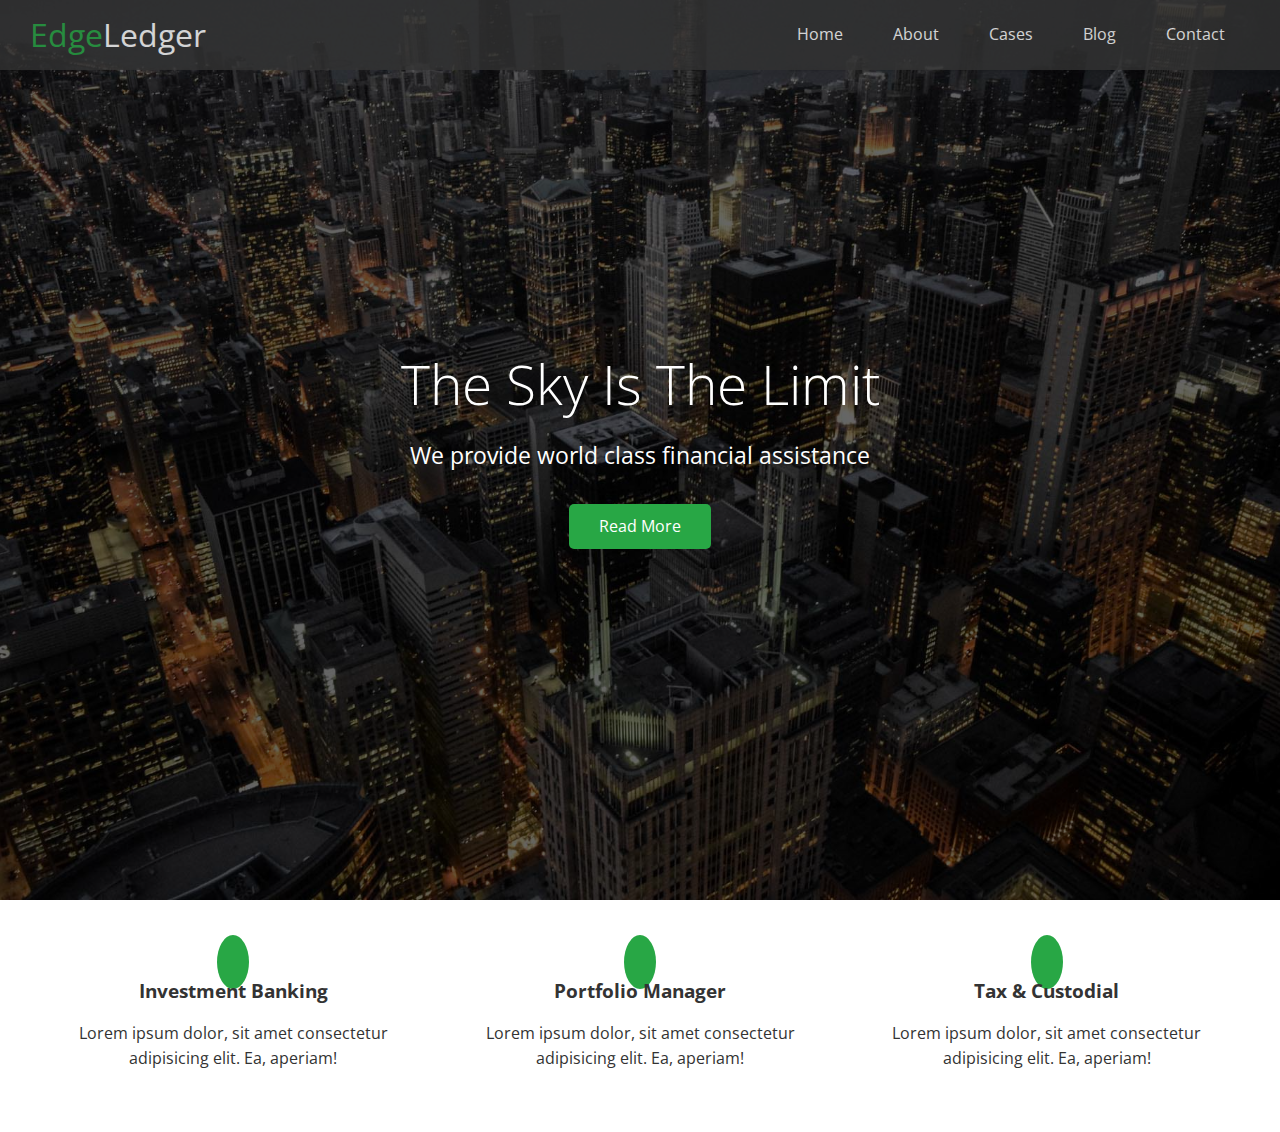
==== index.html @ 85dbeef7 "Flex Icon section" ====
<!DOCTYPE html>
<html lang="en">
  <head>
    <meta charset="UTF-8" />
    <meta name="viewport" content="width=device-width, initial-scale=1.0" />
    <link
      rel="stylesheet"
      href="https://cdnjs.cloudflare.com/ajax/libs/font-awesome/6.5.1/css/all.min.css"
      integrity="sha512-DTOQO9RWCH3ppGqcWaEA1BIZOC6xxalwEsw9c2QQeAIftl+Vegovlnee1c9QX4TctnWMn13TZye+giMm8e2LwA=="
      crossorigin="anonymous"
      referrerpolicy="no-referrer"
    />
    <link rel="stylesheet" href="css/utilities.css" />
    <link rel="stylesheet" href="css/style.css" />
    <title>Welcome To EdgeLedger</title>
  </head>
  <body id="home">
    <header class="hero">
      <div id="navbar" class="navbar">
        <h1 class="logo">
          <span class="text-primary"><i class="fas fa-book-open"></i> Edge</span
          >Ledger
        </h1>
        <nav>
          <ul>
            <li><a href="#home">Home</a></li>
            <li><a href="#about">About</a></li>
            <li><a href="#cases">Cases</a></li>
            <li><a href="#blog">Blog</a></li>
            <li><a href="#contact">Contact</a></li>
          </ul>
        </nav>
      </div>

      <div class="content">
        <h1>The Sky Is The Limit</h1>
        <p>We provide world class financial assistance</p>
        <a href="#about" class="btn"
          ><i class="fas fa-chevron-right"></i> Read More</a
        >
      </div>
    </header>

    <main>
      <section id="about" class="icons bg-light">
        <div class="flex-items">
          <div>
            <i class="fas fa-university fa-2x"></i>
            <div>
              <h3>Investment Banking</h3>
              <p>
                Lorem ipsum dolor, sit amet consectetur adipisicing elit. Ea,
                aperiam!
              </p>
            </div>
          </div>
          <div>
            <i class="fas fa-book-reader fa-2x"></i>
            <div>
              <h3>Portfolio Manager</h3>
              <p>
                Lorem ipsum dolor, sit amet consectetur adipisicing elit. Ea,
                aperiam!
              </p>
            </div>
          </div>
          <div>
            <i class="fas fa-pencil-alt fa-2x"></i>
            <div>
              <h3>Tax & Custodial</h3>
              <p>
                Lorem ipsum dolor, sit amet consectetur adipisicing elit. Ea,
                aperiam!
              </p>
            </div>
          </div>
        </div>
      </section>
    </main>
  </body>
</html>
---- css/utilities.css ----
/* Text Colors */
.text-primary {
  color: #28a745;
}

.text-secondary {
  color: #0284d0;
}

/* Button */
.btn {
  cursor: pointer;
  display: inline-block;
  padding: 10px 30px;
  color: #fff;
  background-color: #28a745;
  border: none;
  border-radius: 5px;
}

.btn:hover {
  opacity: 0.9;
}

.btn-primary {
  background: #28a745;
  color: #fff;
}

.btn-secondary {
  background: #0284d0;
  color: #fff;
}

.btn-primary {
  background: #333;
  color: #fff;
}

.btn-primary {
  background: #f4f4f4;
  color: #333;
}

/* Flex items */
.flex-items {
  display: flex;
  text-align: center;
  justify-content: center;
  text-align: center;
  height: 100%;
}

.flex-items > div {
  padding: 20px;
}
---- css/style.css ----
@import url("https://fonts.googleapis.com/css2?family=Open+Sans:wght@300;400&display=swap");

* {
  box-sizing: border-box;
  padding: 0;
  margin: 0;
}

body {
  font-family: "Open Sans", sans-serif;
  background: #fff;
  color: #333;
  line-height: 1.6;
}

ul {
  list-style: none;
}

a {
  color: #333;
  text-decoration: none;
}

h1,
h2 {
  font-weight: 300;
  line-height: 1.2;
}

p {
  margin: 10px 0;
}

img {
  width: 100%;
}

/* NavBar */

.navbar {
  display: flex;
  align-items: center;
  justify-content: space-between;
  background-color: #333;
  color: #fff;
  opacity: 0.8;
  width: 100%;
  height: 70px;
  position: fixed;
  top: 0px;
  padding: 0 30px;
}

.navbar a {
  color: #fff;
  padding: 10px 20px;
  margin: 0 5px;
}

.navbar a:hover {
  border-bottom: #28a745 2px solid;
}

.navbar ul {
  display: flex;
}

.navbar .logo {
  font-weight: 400;
}

/*  Header */
.hero {
  background: url("../img/home/showcase.jpg") no-repeat center center/cover;
  height: 100vh;
  position: relative;
  color: #fff;
}

.hero .content {
  display: flex;
  flex-direction: column;
  align-items: center;
  justify-content: center;
  text-align: center;
  height: 100%;
  padding: 0 20px;
}

.hero .content h1 {
  font-size: 55px;
}

.hero .content p {
  font-size: 23px;
  max-width: 600px;
  margin: 20px 0 30px;
}

.hero::before {
  content: "";
  position: absolute;
  top: 0;
  left: 0;
  width: 100%;
  height: 100%;
  background: rgba(0, 0, 0, 0.6);
}

.hero * {
  z-index: 10;
}

/*  Icons */
.icons {
  padding: 30px;
}

.icons h3 {
  font-weight: bold;
  margin-bottom: 15px;
}

.icons i {
  background-color: #28a745;
  color: #fff;
  padding: 1rem;
  border-radius: 50%;
  margin-bottom: 15px;
}
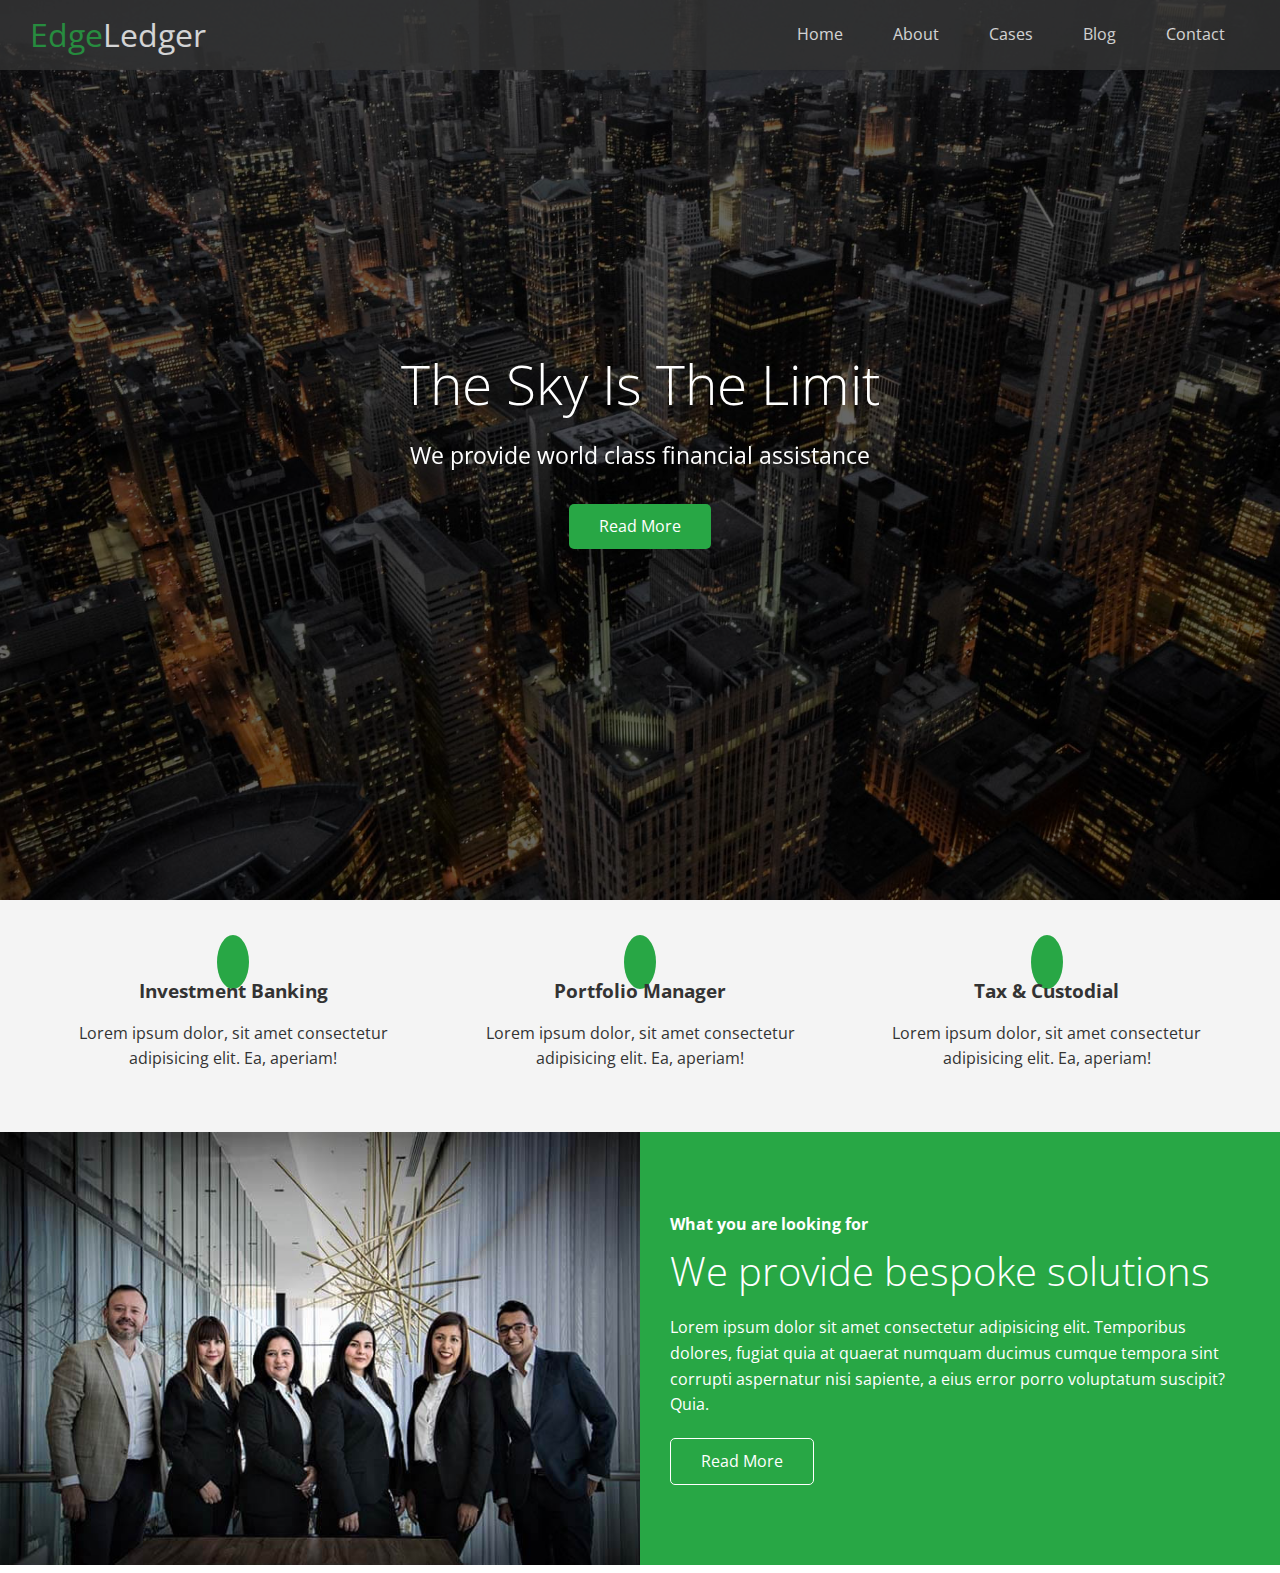
==== commit 1cd0340a: "About:Column Section" ====
--- a/index.html
+++ b/index.html
@@ -40,7 +40,7 @@
         >
       </div>
     </header>
-
+    <!-- ABOUT ICONS SECTION -->
     <main>
       <section id="about" class="icons bg-light">
         <div class="flex-items">
@@ -76,6 +76,32 @@
           </div>
         </div>
       </section>
+
+      <!-- About:Solutions Section -->
+      <section class="solutions flex-columns">
+        <div class="row">
+          <div class="column">
+            <div class="column-1">
+              <img src="img/home/people.jpg" alt="peoples images" />
+            </div>
+          </div>
+          <div class="column">
+            <div class="column-2 bg-primary">
+              <h4>What you are looking for</h4>
+              <h2>We provide bespoke solutions</h2>
+              <p>
+                Lorem ipsum dolor sit amet consectetur adipisicing elit.
+                Temporibus dolores, fugiat quia at quaerat numquam ducimus
+                cumque tempora sint corrupti aspernatur nisi sapiente, a eius
+                error porro voluptatum suscipit? Quia.
+              </p>
+              <a href="#" class="btn btn-outline">
+                <i class="fas fa-chevron"></i> Read More
+              </a>
+            </div>
+          </div>
+        </div>
+      </section>
     </main>
   </body>
 </html>
--- a/css/utilities.css
+++ b/css/utilities.css
@@ -7,7 +7,7 @@
   color: #0284d0;
 }
 
-/* Button */
+/* Button and Backgrounds */
 .btn {
   cursor: pointer;
   display: inline-block;
@@ -22,26 +22,34 @@
   opacity: 0.9;
 }
 
-.btn-primary {
+.btn-primary,
+.bg-primary {
   background: #28a745;
   color: #fff;
 }
 
-.btn-secondary {
+.btn-secondary,
+.bg-secondary {
   background: #0284d0;
   color: #fff;
 }
 
-.btn-primary {
+.btn-dark,
+.bg-dark {
   background: #333;
   color: #fff;
 }
 
-.btn-primary {
+.btn-light,
+.bg-light {
   background: #f4f4f4;
   color: #333;
 }
 
+.btn-outline {
+  background: transparent;
+  border: 1px solid #fff;
+}
 /* Flex items */
 .flex-items {
   display: flex;
@@ -54,3 +62,45 @@
 .flex-items > div {
   padding: 20px;
 }
+
+/* Flex Column */
+.flex-columns .row {
+  display: flex;
+  flex-direction: row;
+  flex-wrap: wrap;
+  width: 100%;
+}
+
+.flex-columns .column {
+  display: flex;
+  flex-direction: column;
+  flex-basis: 100%;
+  flex: 1;
+}
+
+.flex-columns img {
+  width: 100%;
+  height: 100%;
+  object-fit: cover;
+}
+.flex-columns .column-2 {
+  display: flex;
+  flex-direction: column;
+  align-items: flex-start;
+  justify-content: center;
+  padding: 30px;
+  height: 100%;
+}
+
+.flex-columns h2 {
+  font-size: 40px;
+  font-weight: 100;
+}
+
+.flex-columns h4 {
+  margin-bottom: 10px;
+}
+
+.flex-columns p {
+  margin: 20px 0;
+}
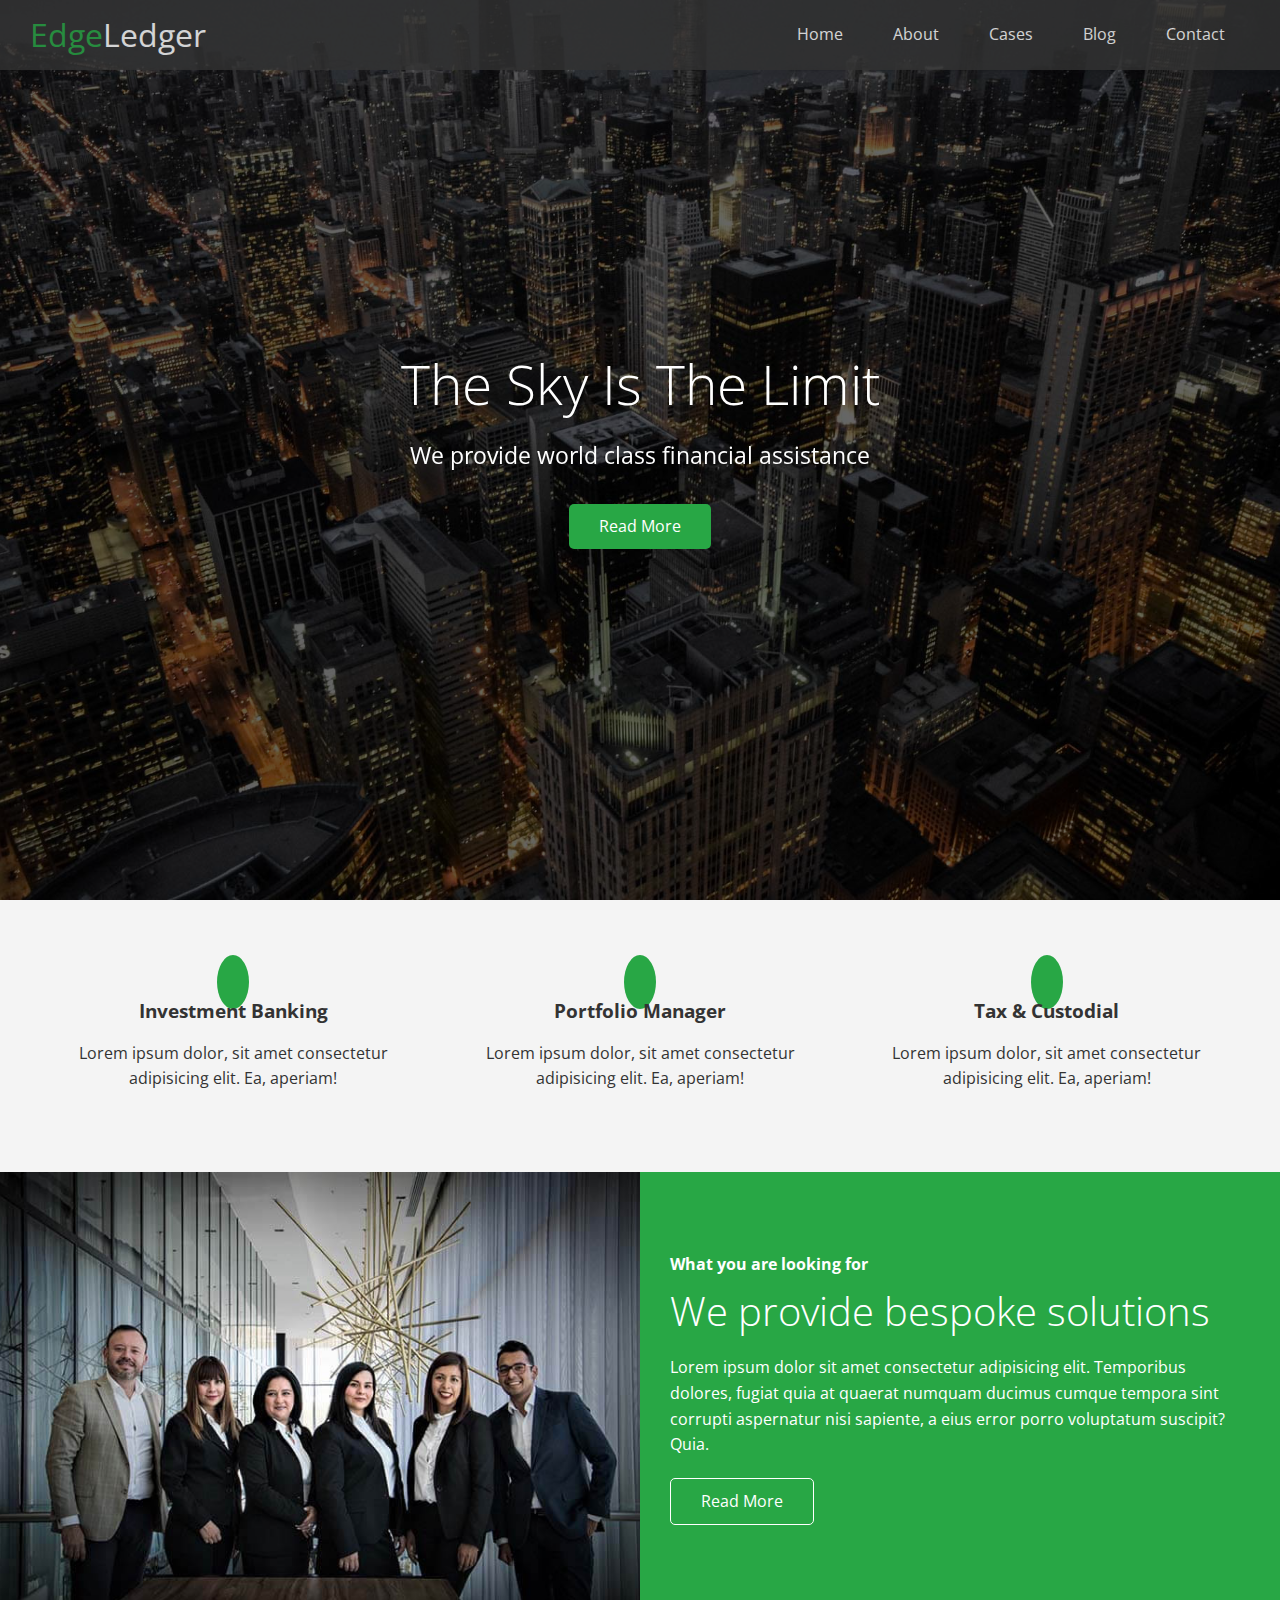
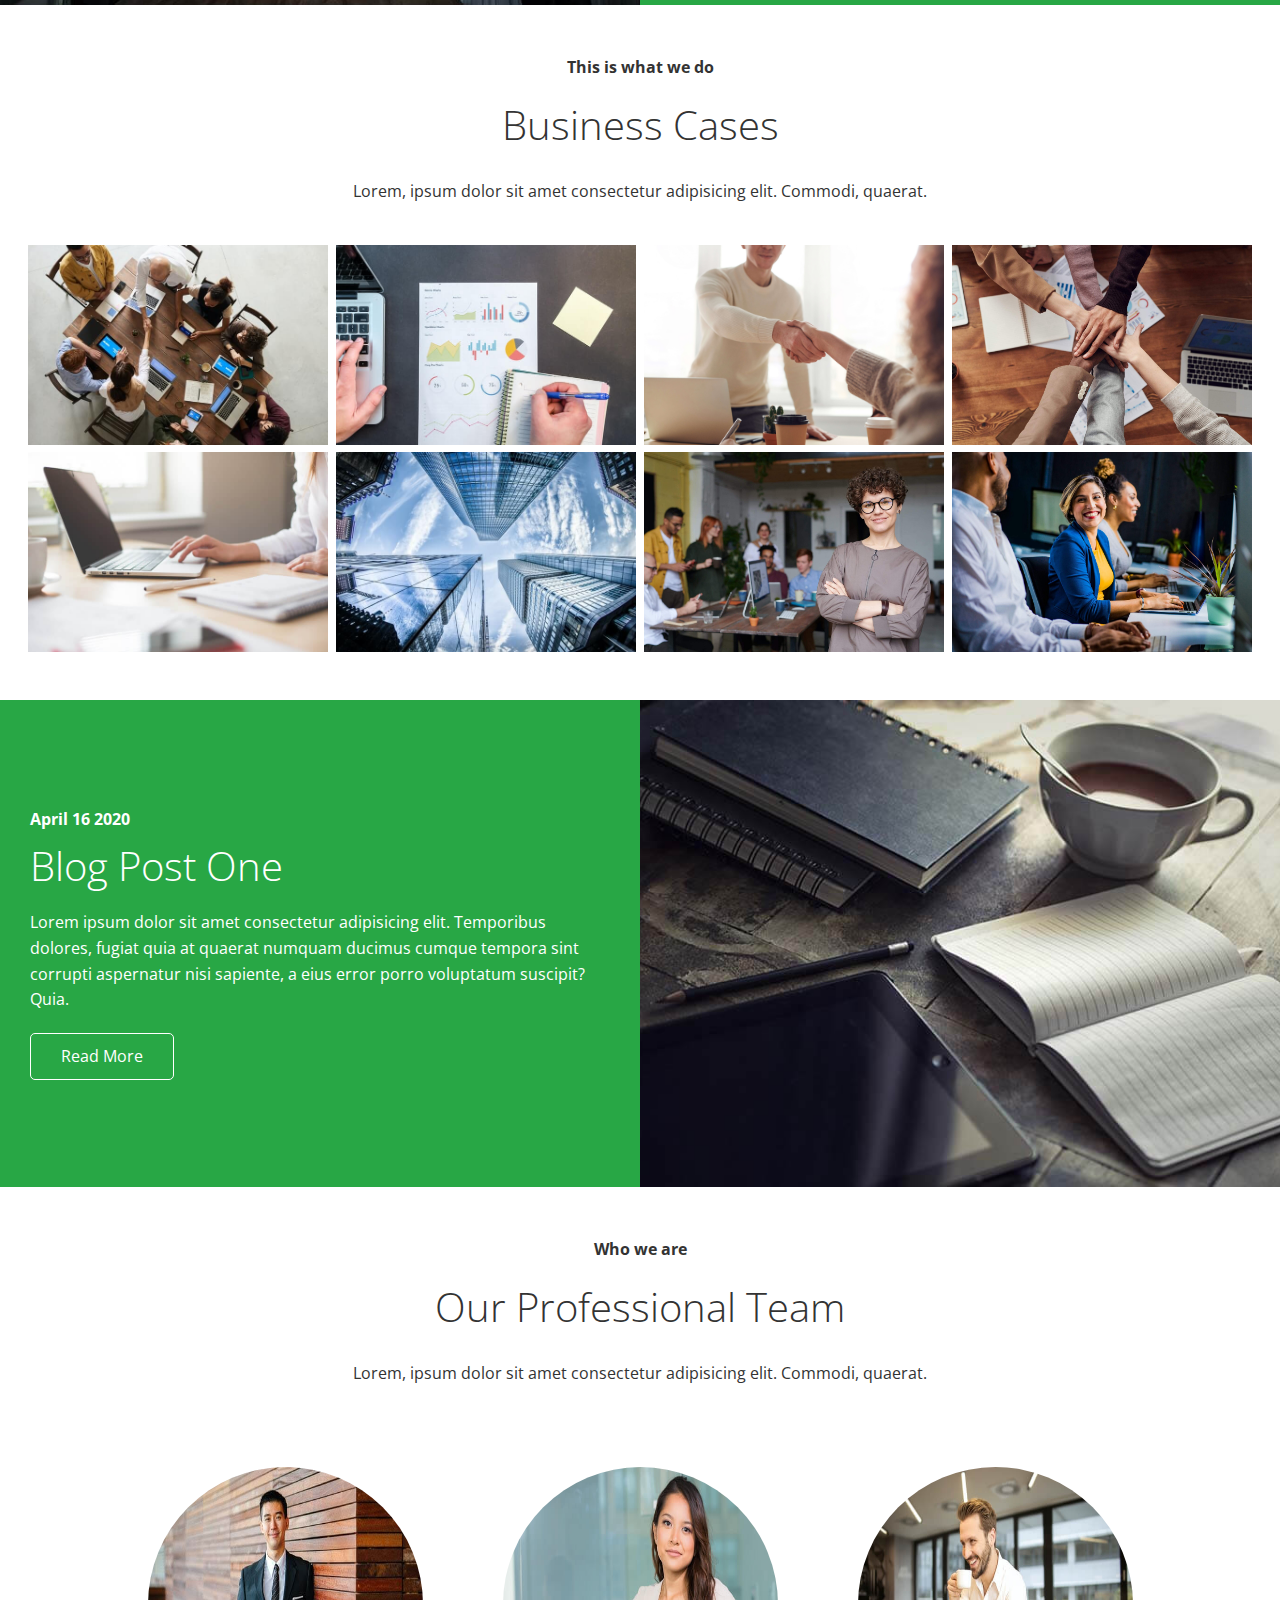
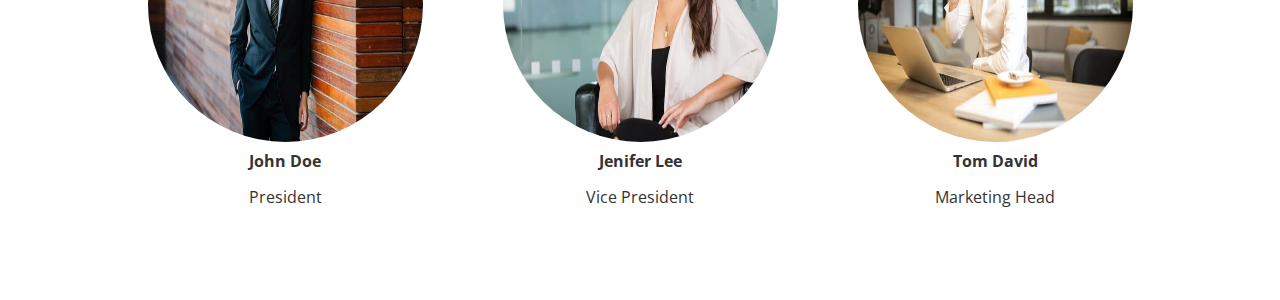
==== commit aed6000a: "Reversed Blog section and Team section" ====
--- a/index.html
+++ b/index.html
@@ -102,6 +102,91 @@
           </div>
         </div>
       </section>
+
+      <!-- Cases -->
+      <section id="cases" class="cases flex-grid section-padding">
+        <header class="section-header">
+          <h4>This is what we do</h4>
+          <h2>Business Cases</h2>
+          <p>
+            Lorem, ipsum dolor sit amet consectetur adipisicing elit. Commodi,
+            quaerat.
+          </p>
+        </header>
+        <div class="row">
+          <div class="column">
+            <img src="img/cases/cases1.jpg" alt="" />
+            <img src="img/cases/cases2.jpg" alt="" />
+          </div>
+          <div class="column">
+            <img src="img/cases/cases3.jpg" alt="" />
+            <img src="img/cases/cases4.jpg" alt="" />
+          </div>
+          <div class="column">
+            <img src="img/cases/cases5.jpg" alt="" />
+            <img src="img/cases/cases6.jpg" alt="" />
+          </div>
+          <div class="column">
+            <img src="img/cases/cases7.jpg" alt="" />
+            <img src="img/cases/cases8.jpg" alt="" />
+          </div>
+        </div>
+      </section>
+      <!-- Blog -->
+
+      <section id="blog" class="blog flex-columns flex-reverse">
+        <div class="row">
+          <div class="column">
+            <div class="column-1">
+              <img src="img/home/blog.jpg" alt="images" />
+            </div>
+          </div>
+          <div class="column">
+            <div class="column-2 bg-primary">
+              <h4>April 16 2020</h4>
+              <h2>Blog Post One</h2>
+              <p>
+                Lorem ipsum dolor sit amet consectetur adipisicing elit.
+                Temporibus dolores, fugiat quia at quaerat numquam ducimus
+                cumque tempora sint corrupti aspernatur nisi sapiente, a eius
+                error porro voluptatum suscipit? Quia.
+              </p>
+              <a href="#" class="btn btn-outline">
+                <i class="fas fa-chevron"></i> Read More
+              </a>
+            </div>
+          </div>
+        </div>
+      </section>
+
+      <!-- 2nd Header Section -->
+      <section id="team" class="team section-padding">
+        <header class="section-header">
+          <h4>Who we are</h4>
+          <h2>Our Professional Team</h2>
+          <p>
+            Lorem, ipsum dolor sit amet consectetur adipisicing elit. Commodi,
+            quaerat.
+          </p>
+        </header>
+        <div class="flex-items">
+          <div>
+            <img src="img/team/person1.jpg" alt="" />
+            <h4>John Doe</h4>
+            <p>President</p>
+          </div>
+          <div>
+            <img src="img/team/person2.jpg" alt="" />
+            <h4>Jenifer Lee</h4>
+            <p>Vice President</p>
+          </div>
+          <div>
+            <img src="img/team/person3.jpg" alt="" />
+            <h4>Tom David</h4>
+            <p>Marketing Head</p>
+          </div>
+        </div>
+      </section>
     </main>
   </body>
 </html>
--- a/css/utilities.css
+++ b/css/utilities.css
@@ -60,10 +60,15 @@
 }
 
 .flex-items > div {
-  padding: 20px;
+  padding: 40px;
 }
 
 /* Flex Column */
+
+/* targeting the element that has the class of 'container' AND the class of 'box'. */
+.flex-columns.flex-reverse .row {
+  flex-direction: row-reverse;
+}
 .flex-columns .row {
   display: flex;
   flex-direction: row;
@@ -104,3 +109,42 @@
 .flex-columns p {
   margin: 20px 0;
 }
+
+/* Cases Section Header */
+
+.section-header {
+  padding: 30px;
+  display: flex;
+  flex-direction: column;
+  align-items: center;
+  justify-content: center;
+  text-align: center;
+}
+
+.section-header h2 {
+  font-size: 40px;
+  margin: 20px 0;
+}
+
+.section-padding {
+  padding: 20px 20px 40px;
+}
+
+/* Flex grid */
+.flex-grid .row {
+  display: flex;
+  flex-wrap: wrap;
+  padding: 0 4px;
+}
+
+.flex-grid .column {
+  flex: 25%;
+  max-width: 25%;
+  padding: 0 4px;
+}
+
+.flex-grid .column img {
+  height: 200px;
+  width: 100%;
+  object-fit: cover;
+}
--- a/css/style.css
+++ b/css/style.css
@@ -129,3 +129,16 @@
   border-radius: 50%;
   margin-bottom: 15px;
 }
+/* Cases  */
+
+.cases img:hover {
+  opacity: 0.7;
+}
+
+/* Team Section  */
+/* Perfect image circle */
+.team img {
+  border-radius: 50%;
+  height: 275px;
+  width: 275px;
+}
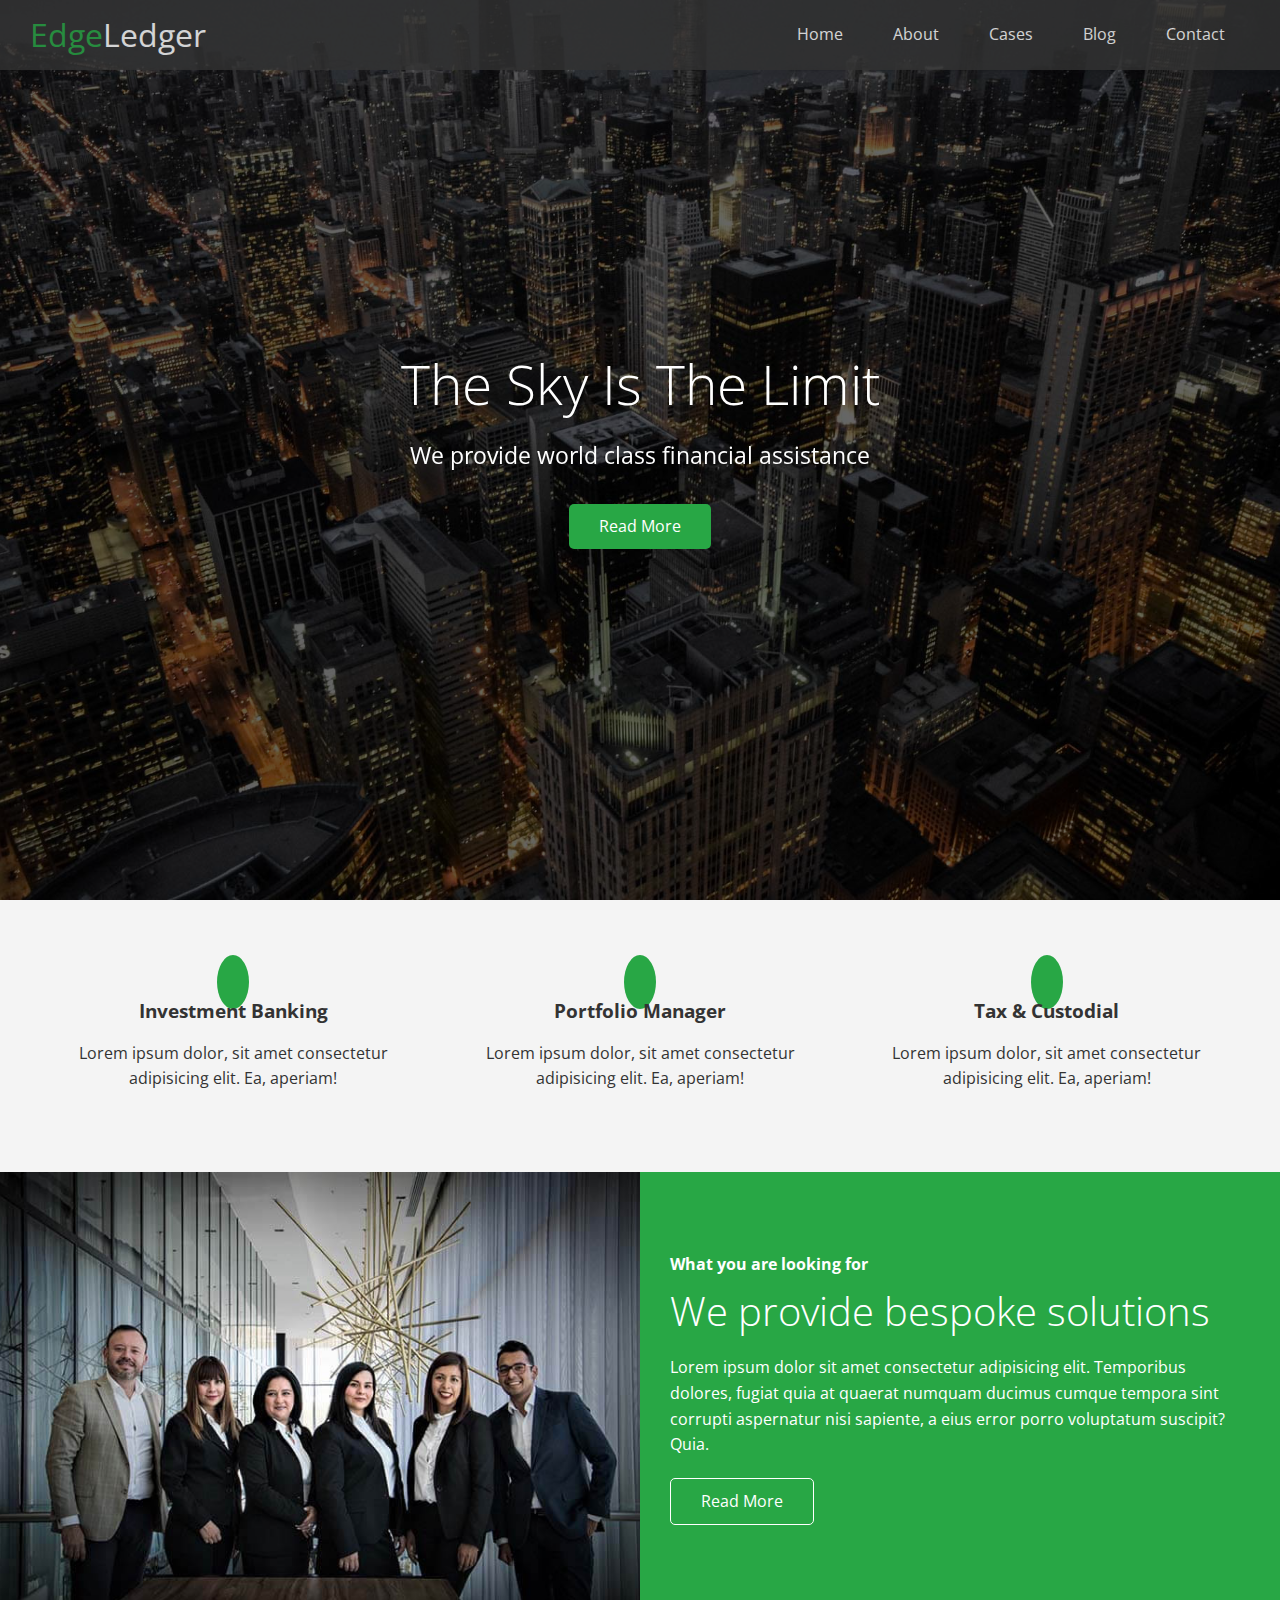
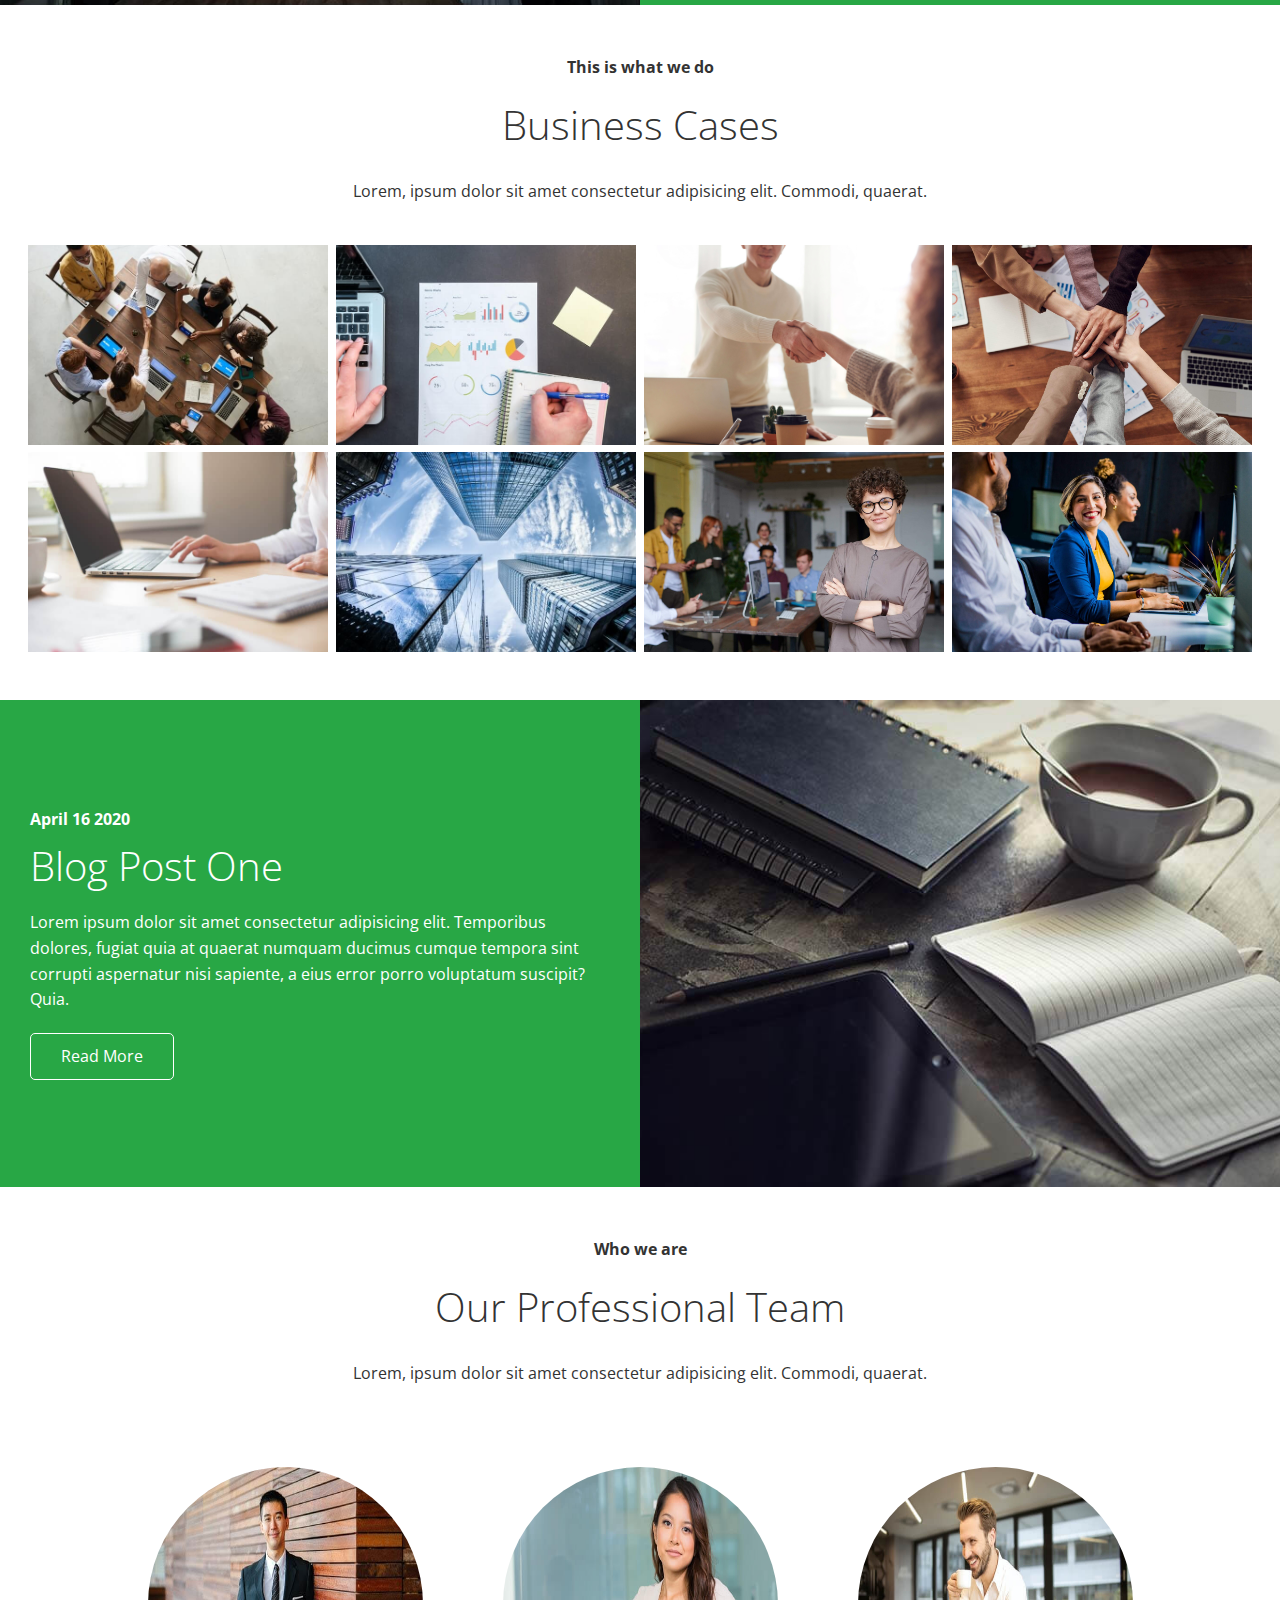
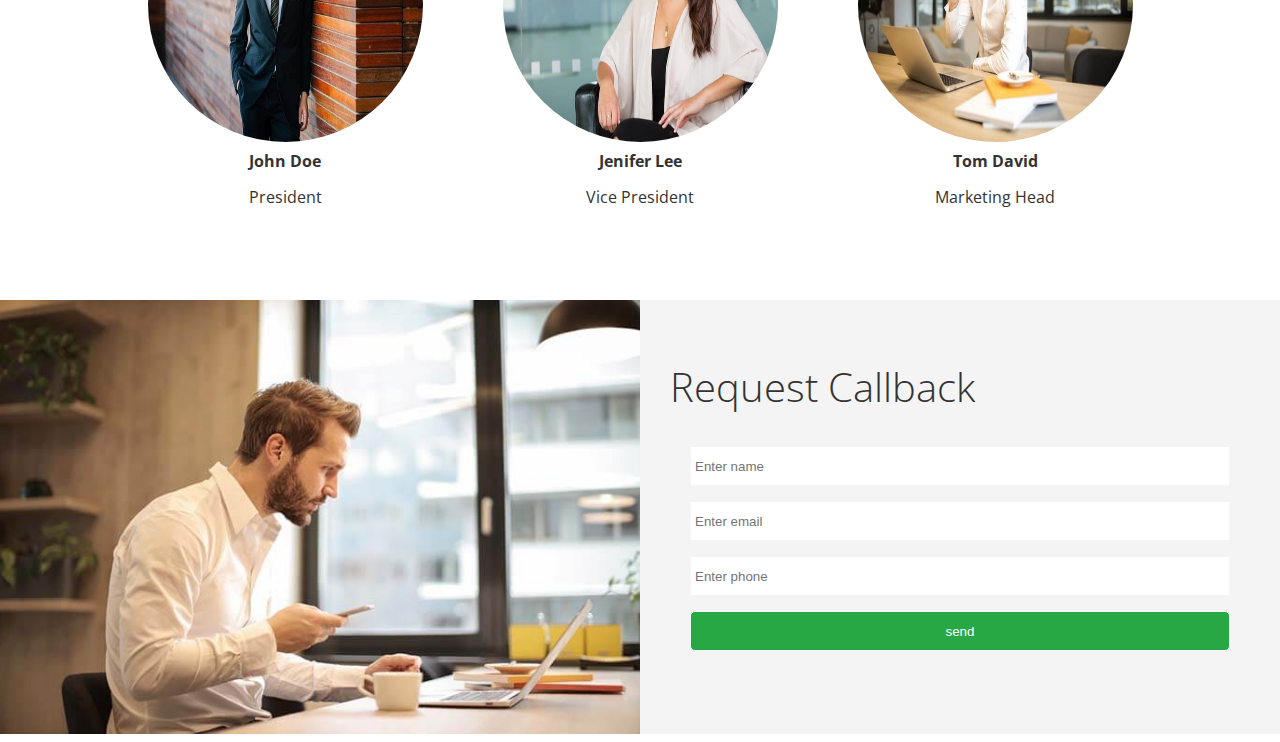
==== commit 4ad8f804: "Contact form" ====
--- a/index.html
+++ b/index.html
@@ -187,6 +187,53 @@
           </div>
         </div>
       </section>
+
+      <!-- Contact -->
+
+      <section id="contact" class="contact flex-columns">
+        <div class="row">
+          <div class="column">
+            <div class="column-1">
+              <img src="img/home/contact.jpg" alt="contact images" />
+            </div>
+          </div>
+          <div class="column">
+            <div class="column-2 bg-light">
+              <h2>Request Callback</h2>
+              <form action="" class="callback-form">
+                <div class="form-control">
+                  <label for="name"></label>
+                  <input
+                    type="text"
+                    name="name"
+                    id="name"
+                    placeholder="Enter name"
+                  />
+                </div>
+                <div class="form-control">
+                  <label for="email"></label>
+                  <input
+                    type="email"
+                    name="email"
+                    id="email"
+                    placeholder="Enter email"
+                  />
+                </div>
+                <div class="form-control">
+                  <label for="phone"></label>
+                  <input
+                    type="text"
+                    name="phone"
+                    id="phone"
+                    placeholder="Enter phone"
+                  />
+                </div>
+                <input type="submit" value="send" id="submit" class="btn" />
+              </form>
+            </div>
+          </div>
+        </div>
+      </section>
     </main>
   </body>
 </html>
--- a/css/style.css
+++ b/css/style.css
@@ -142,3 +142,35 @@
   height: 275px;
   width: 275px;
 }
+
+/* Callback form */
+
+.callback-form {
+  width: 100%;
+  padding: 20px;
+}
+
+.callback-form label {
+  display: block;
+  margin-bottom: 15px;
+}
+
+.callback-form .form-control {
+  margin-bottom: 15px;
+}
+
+.callback-form input {
+  width: 100%;
+  padding: 4px;
+  height: 40px;
+  border: #f5f5f5 1px solid;
+}
+
+.callback-form input:focus {
+  outline-color: black 1px solid;
+}
+
+.callback-form btn {
+  padding: 12px 0;
+  margin-top: 20px;
+}
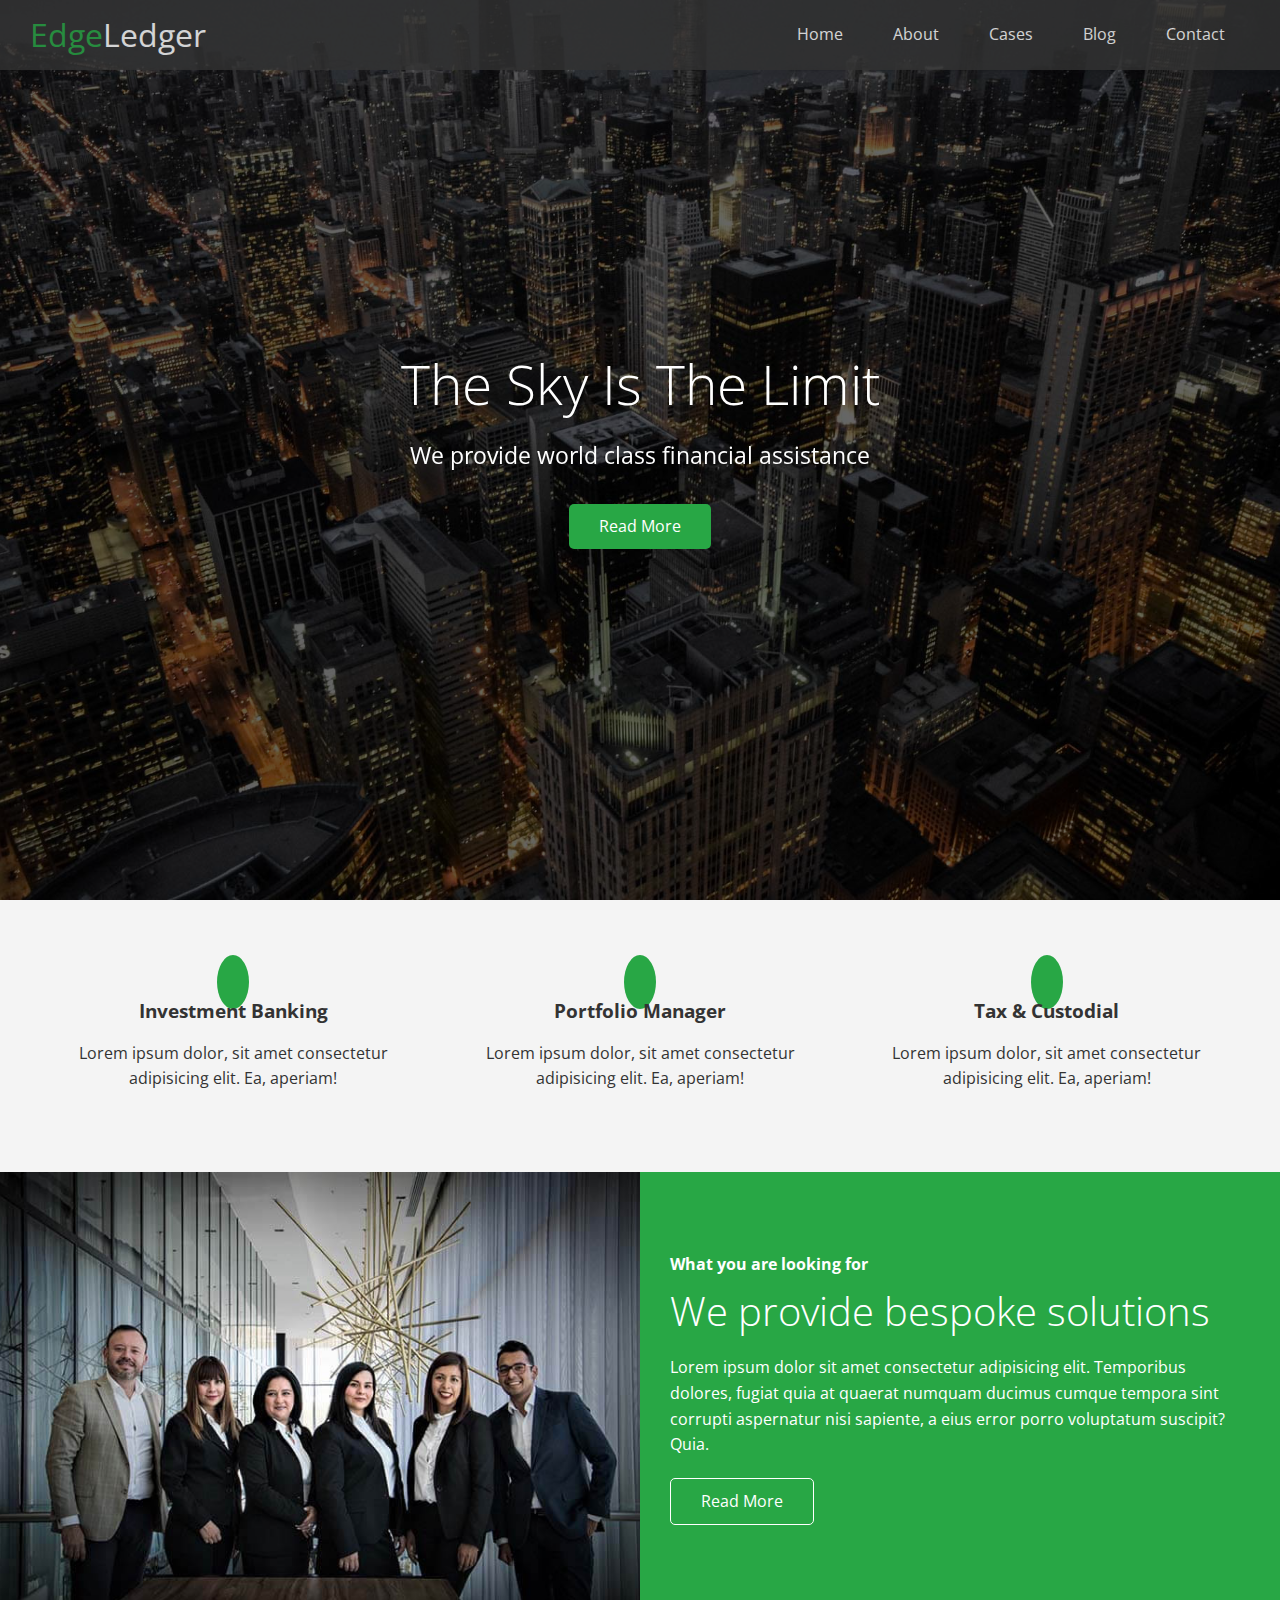
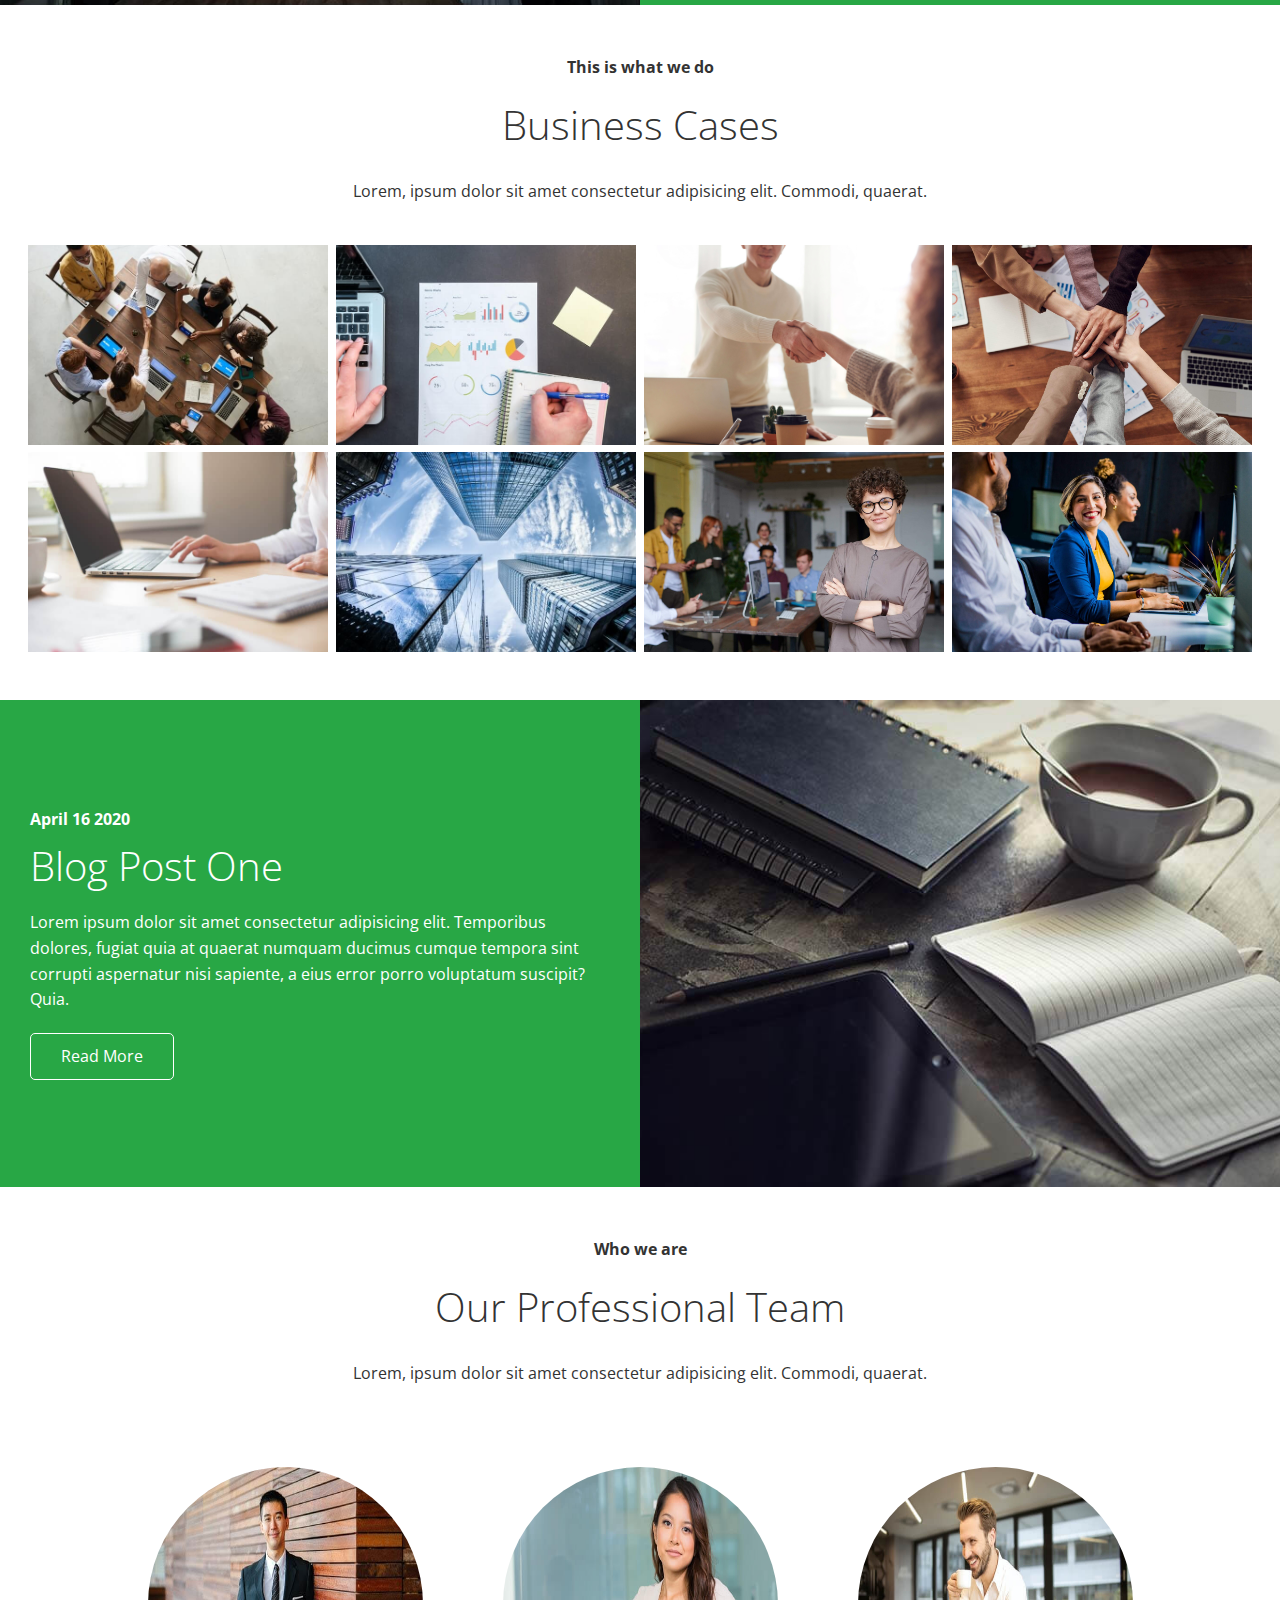
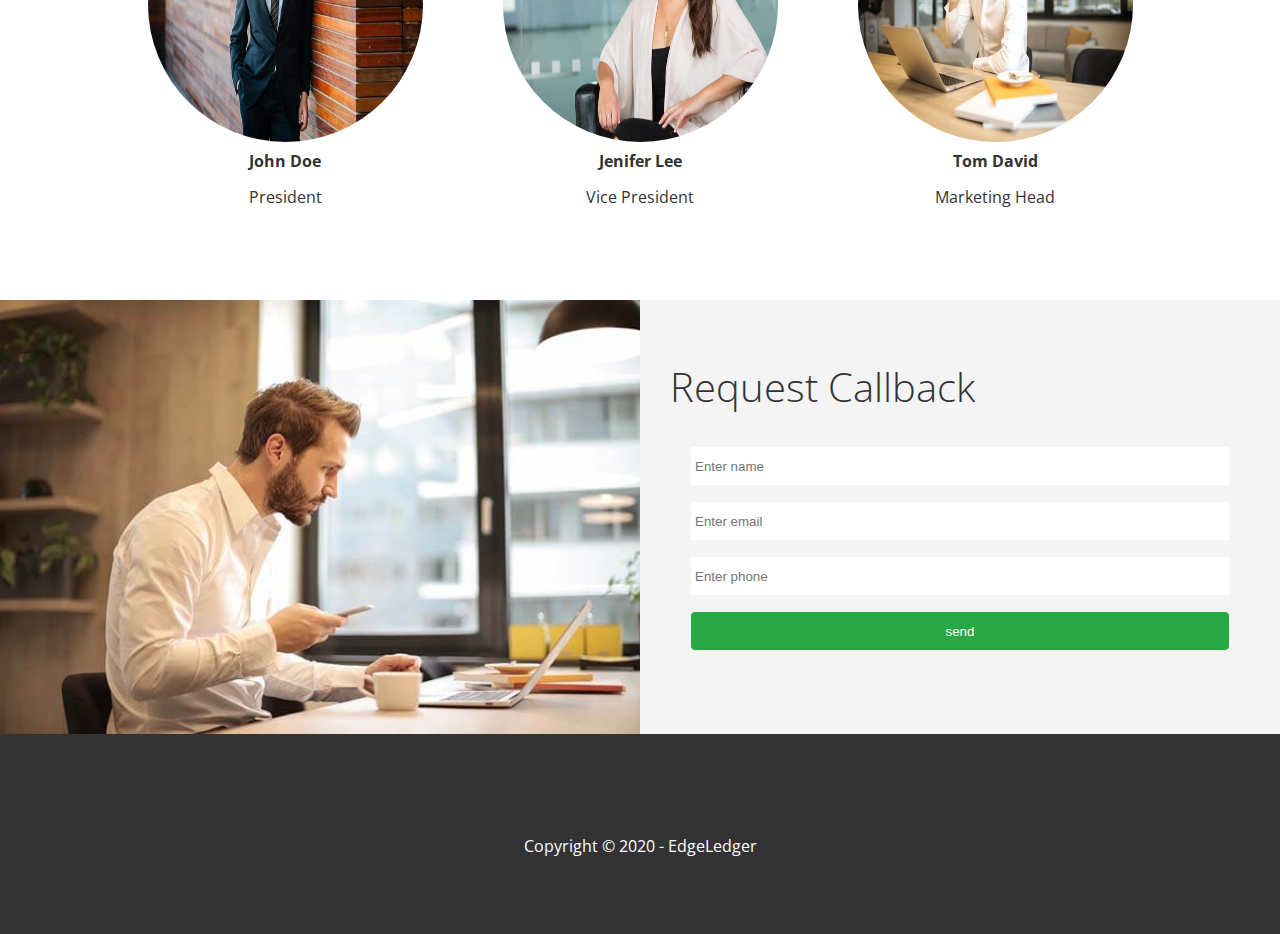
==== commit b698a78b: "footer" ====
--- a/index.html
+++ b/index.html
@@ -235,5 +235,17 @@
         </div>
       </section>
     </main>
+
+    <!-- Footer -->
+
+    <footer class="footer bg-dark">
+      <div class="social">
+        <a href="#"><i class="fab fa-facebook fa-2x"></i></a>
+        <a href="#"><i class="fab fa-twitter fa-2x"></i></a>
+        <a href="#"><i class="fab fa-youtube fa-2x"></i></a>
+        <a href="#"><i class="fab fa-linkedin fa-2x"></i></a>
+      </div>
+      <p>Copyright &copy; 2020 - EdgeLedger</p>
+    </footer>
   </body>
 </html>
--- a/css/style.css
+++ b/css/style.css
@@ -174,3 +174,25 @@
   padding: 12px 0;
   margin-top: 20px;
 }
+
+/* Footer */
+.footer {
+  display: flex;
+  flex-direction: column;
+  align-items: center;
+  justify-content: center;
+  text-align: center;
+  height: 200px;
+}
+
+.footer a {
+  color: #fff;
+}
+
+.footer a:hover {
+  color: #28a745;
+}
+
+.footer .social > * {
+  margin-right: 30px;
+}
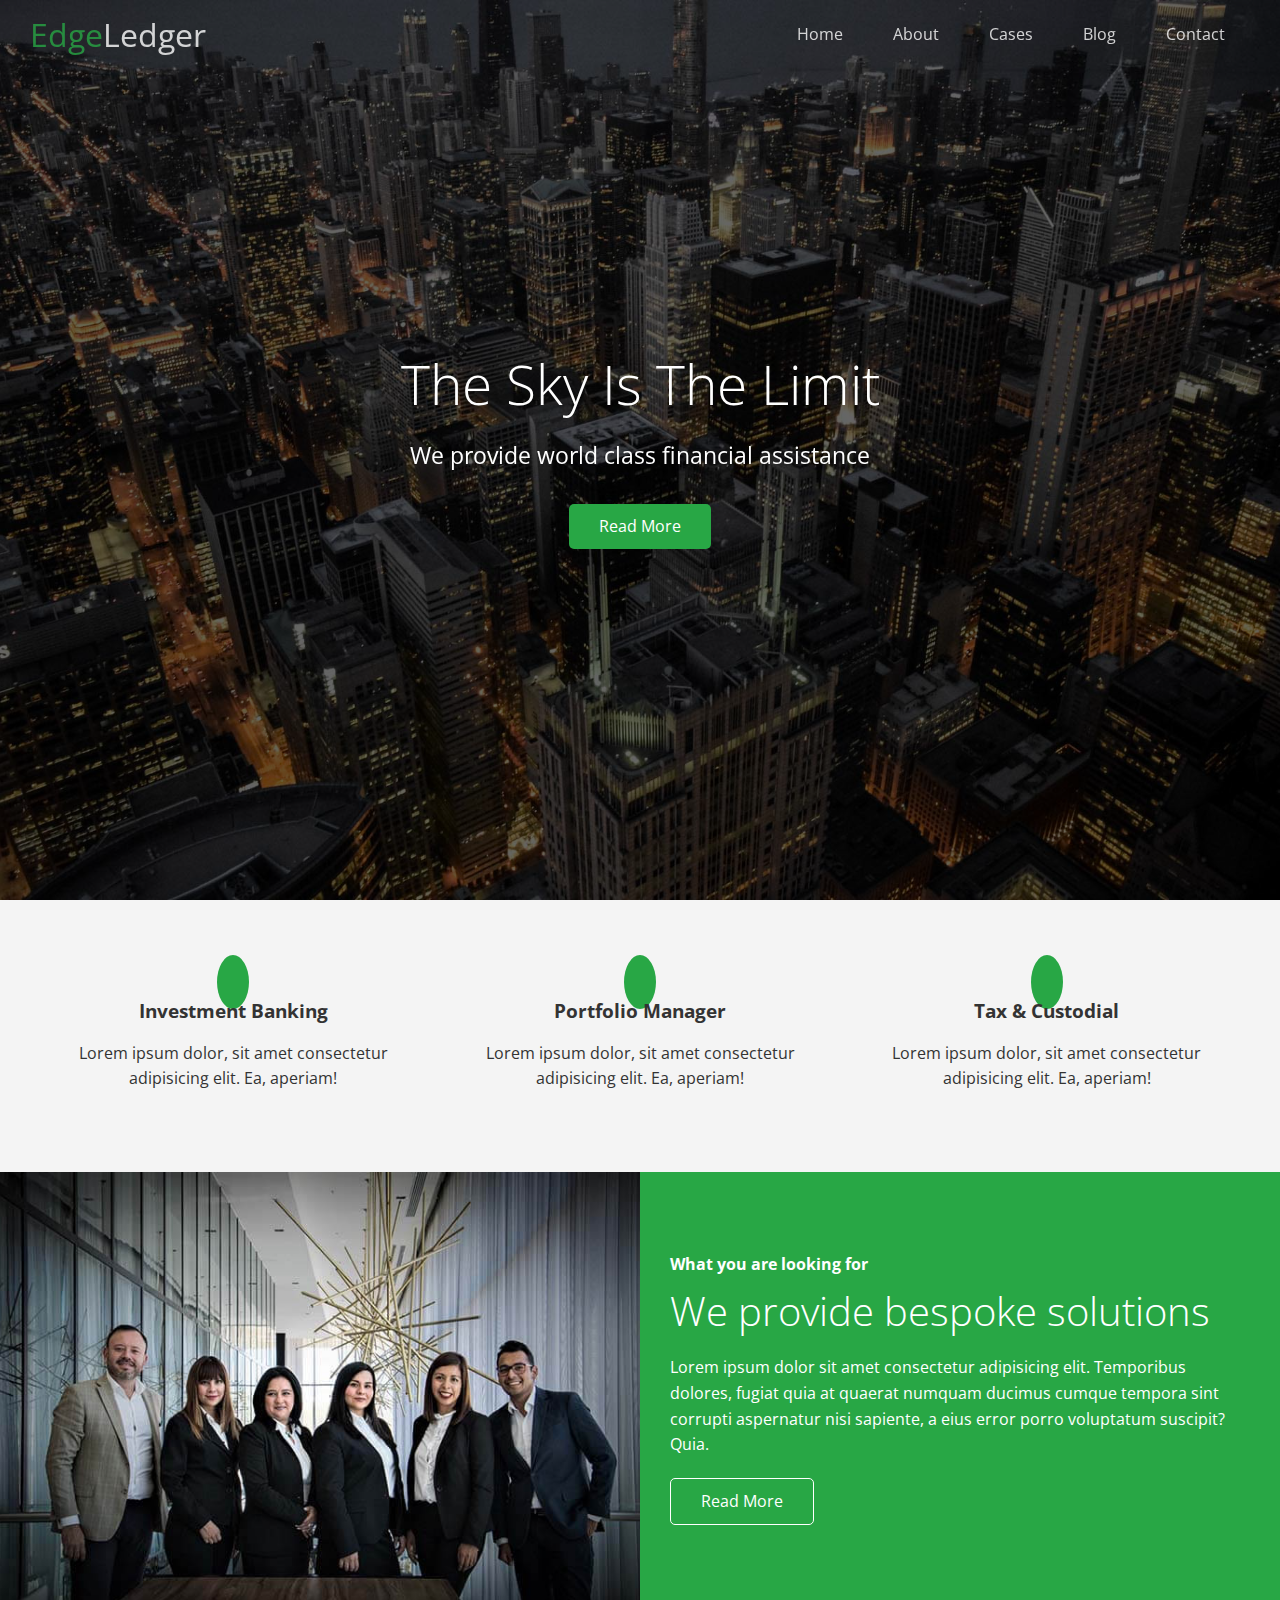
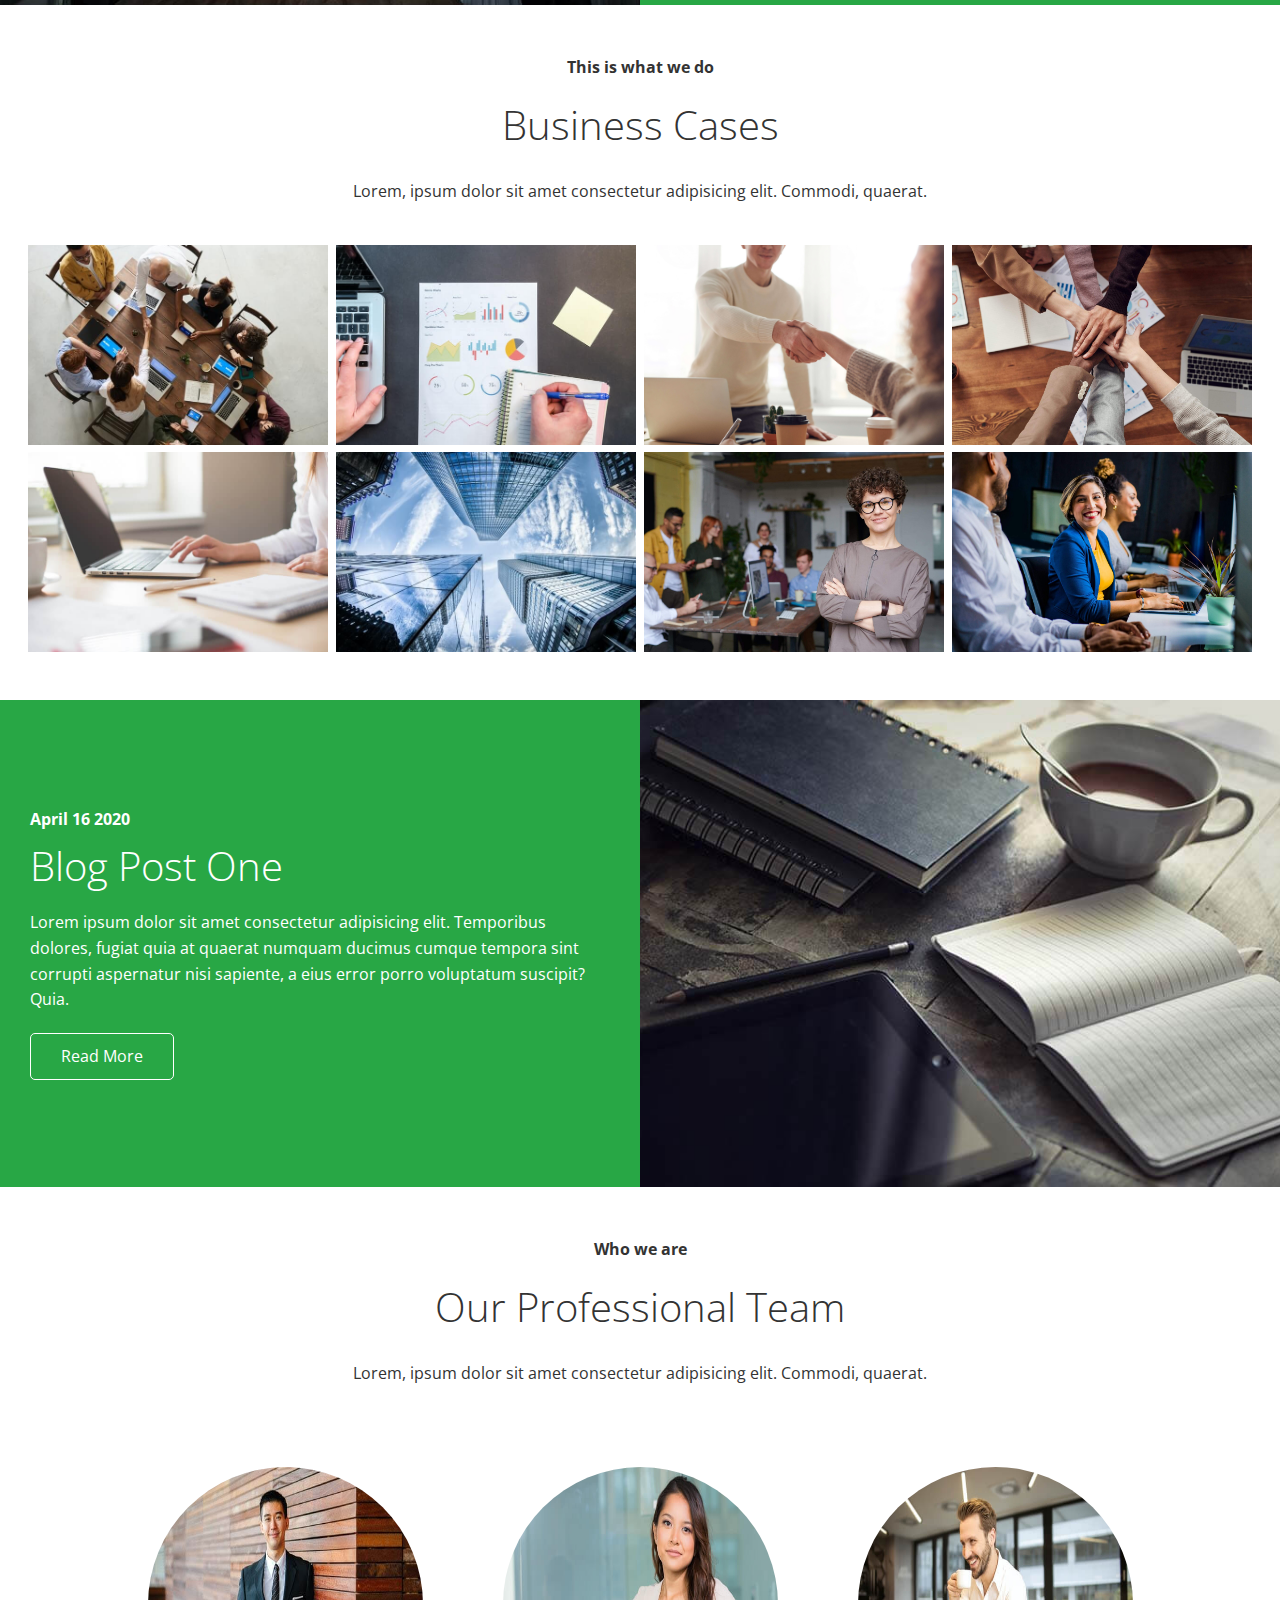
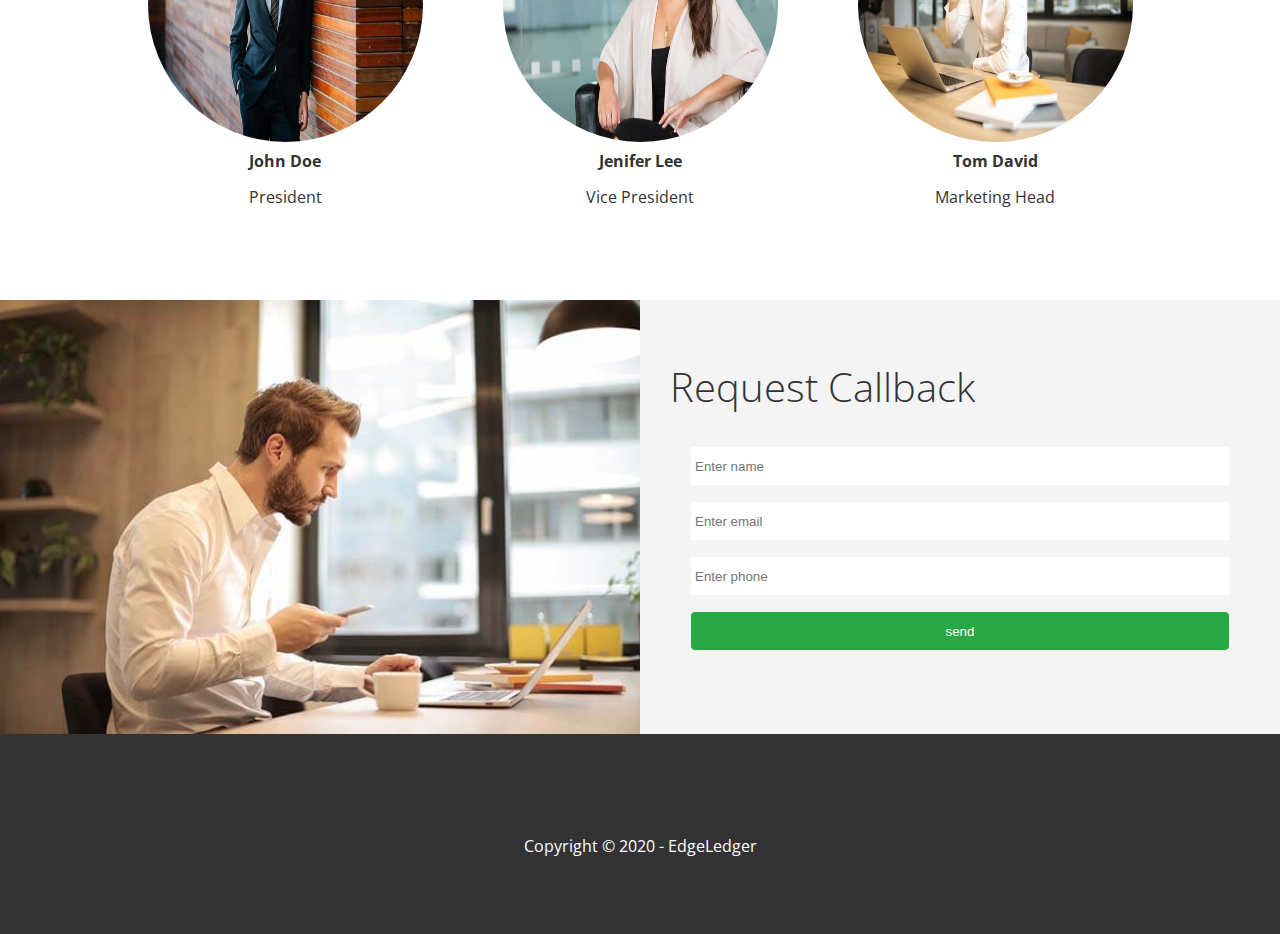
==== commit daecf879: "Finished" ====
--- a/index.html
+++ b/index.html
@@ -3,6 +3,7 @@
   <head>
     <meta charset="UTF-8" />
     <meta name="viewport" content="width=device-width, initial-scale=1.0" />
+    <link rel="shortcut icon" type="image/x-icon" href="/favicon.ico" />
     <link
       rel="stylesheet"
       href="https://cdnjs.cloudflare.com/ajax/libs/font-awesome/6.5.1/css/all.min.css"
@@ -11,12 +12,13 @@
       referrerpolicy="no-referrer"
     />
     <link rel="stylesheet" href="css/utilities.css" />
+    <link rel="stylesheet" href="css/lightbox.min.css" />
     <link rel="stylesheet" href="css/style.css" />
     <title>Welcome To EdgeLedger</title>
   </head>
   <body id="home">
     <header class="hero">
-      <div id="navbar" class="navbar">
+      <div id="navbar" class="navbar top">
         <h1 class="logo">
           <span class="text-primary"><i class="fas fa-book-open"></i> Edge</span
           >Ledger
@@ -115,20 +117,76 @@
         </header>
         <div class="row">
           <div class="column">
-            <img src="img/cases/cases1.jpg" alt="" />
-            <img src="img/cases/cases2.jpg" alt="" />
-          </div>
-          <div class="column">
-            <img src="img/cases/cases3.jpg" alt="" />
-            <img src="img/cases/cases4.jpg" alt="" />
-          </div>
-          <div class="column">
-            <img src="img/cases/cases5.jpg" alt="" />
-            <img src="img/cases/cases6.jpg" alt="" />
-          </div>
-          <div class="column">
-            <img src="img/cases/cases7.jpg" alt="" />
-            <img src="img/cases/cases8.jpg" alt="" />
+            <a
+              href="img/cases/cases1.jpg"
+              data-lightbox="cases"
+              data-title="Lorem, ipsum dolor sit amet consectetur adipisicing elit. Commodi,
+            quaerat."
+            >
+              <img src="img/cases/cases1.jpg" alt="" />
+            </a>
+            <a
+              href="img/cases/cases2.jpg"
+              data-lightbox="cases"
+              data-title="Lorem, ipsum dolor sit amet consectetur adipisicing elit. Commodi,
+            quaerat."
+            >
+              <img src="img/cases/cases2.jpg" alt="" />
+            </a>
+          </div>
+          <div class="column">
+            <a
+              href="img/cases/cases3.jpg"
+              data-lightbox="cases"
+              data-title="Lorem, ipsum dolor sit amet consectetur adipisicing elit. Commodi,
+          quaerat."
+            >
+              <img src="img/cases/cases3.jpg" alt="" />
+            </a>
+            <a
+              href="img/cases/cases4.jpg"
+              data-lightbox="cases"
+              data-title="Lorem, ipsum dolor sit amet consectetur adipisicing elit. Commodi,
+          quaerat."
+            >
+              <img src="img/cases/cases4.jpg" alt="" />
+            </a>
+          </div>
+          <div class="column">
+            <a
+              href="img/cases/cases5.jpg"
+              data-lightbox="cases"
+              data-title="Lorem, ipsum dolor sit amet consectetur adipisicing elit. Commodi,
+          quaerat."
+            >
+              <img src="img/cases/cases5.jpg" alt="" />
+            </a>
+            <a
+              href="img/cases/cases6.jpg"
+              data-lightbox="cases"
+              data-title="Lorem, ipsum dolor sit amet consectetur adipisicing elit. Commodi,
+          quaerat."
+            >
+              <img src="img/cases/cases6.jpg" alt="" />
+            </a>
+          </div>
+          <div class="column">
+            <a
+              href="img/cases/cases7.jpg"
+              data-lightbox="cases"
+              data-title="Lorem, ipsum dolor sit amet consectetur adipisicing elit. Commodi,
+          quaerat."
+            >
+              <img src="img/cases/cases7.jpg" alt="" />
+            </a>
+            <a
+              href="img/cases/cases8.jpg"
+              data-lightbox="cases"
+              data-title="Lorem, ipsum dolor sit amet consectetur adipisicing elit. Commodi,
+          quaerat."
+            >
+              <img src="img/cases/cases8.jpg" alt="" />
+            </a>
           </div>
         </div>
       </section>
@@ -151,7 +209,7 @@
                 cumque tempora sint corrupti aspernatur nisi sapiente, a eius
                 error porro voluptatum suscipit? Quia.
               </p>
-              <a href="#" class="btn btn-outline">
+              <a href="blog.html" class="btn btn-outline">
                 <i class="fas fa-chevron"></i> Read More
               </a>
             </div>
@@ -247,5 +305,58 @@
       </div>
       <p>Copyright &copy; 2020 - EdgeLedger</p>
     </footer>
+
+    <!-- JS Effects -->
+
+    <!-- JQuery CDN -->
+    <script
+      src="https://code.jquery.com/jquery-3.7.1.min.js"
+      integrity="sha256-/JqT3SQfawRcv/BIHPThkBvs0OEvtFFmqPF/lYI/Cxo="
+      crossorigin="anonymous"
+    ></script>
+    <!-- JQuery CDN -->
+
+    <!-- Lighthouse2 -->
+    <script src="js/lightbox.min.js"></script>
+    <!-- Lighthouse2 -->
+
+    <script>
+      const navbar = document.getElementById("navbar");
+      let scrolled = false;
+
+      window.onscroll = function () {
+        if (window.pageYOffset > 100) {
+          navbar.classList.remove("top");
+          if (!scrolled) {
+            navbar.style.transform = "translateY(-70px)";
+          }
+          setTimeout(function () {
+            navbar.style.transform = "translateY(0)";
+            scrolled = true;
+          }, 850);
+        } else {
+          navbar.classList.add("top");
+          scrolled = false;
+        }
+      };
+
+      // Smooth Scrolling
+      $("#navbar a, .btn").on("click", function (e) {
+        if (this.hash !== "") {
+          e.preventDefault();
+
+          const hash = this.hash;
+
+          $("html, body").animate(
+            {
+              scrollTop: $(hash).offset().top - 100,
+            },
+            800
+          );
+        }
+      });
+    </script>
+
+    <!-- JS Effects ENDS-->
   </body>
 </html>
--- a/css/style.css
+++ b/css/style.css
@@ -4,6 +4,10 @@
   box-sizing: border-box;
   padding: 0;
   margin: 0;
+}
+
+html {
+  scroll-behavior: smooth;
 }
 
 body {
@@ -50,6 +54,11 @@
   position: fixed;
   top: 0px;
   padding: 0 30px;
+  transition: 0.5s;
+}
+
+.navbar.top {
+  background: transparent;
 }
 
 .navbar a {
@@ -112,6 +121,11 @@
   z-index: 10;
 }
 
+.hero.blog {
+  background: url('../img/home/blog.jpg') no-repeat center center/cover;
+  height: 30vh;
+}
+
 /*  Icons */
 .icons {
   padding: 30px;
@@ -175,6 +189,30 @@
   margin-top: 20px;
 }
 
+/* Post */
+.post {
+  padding: 50px 30px;
+}
+
+.post h2 {
+  font-size: 40px;
+  margin-bottom: 20px;
+  padding-bottom: 10px;
+  border-bottom: #ccc solid 1px;
+}
+
+.post .meta {
+  margin-bottom: 30px;
+}
+
+.post img {
+  border-radius: 50%;
+  height: 275px;
+  width: 275px;
+  display: block;
+  margin: 0 auto 30px;
+}
+
 /* Footer */
 .footer {
   display: flex;
@@ -196,3 +234,32 @@
 .footer .social > * {
   margin-right: 30px;
 }
+
+/* media query mobile */
+
+@media (max-width: 768px) {
+  .navbar {
+    flex-direction: column;
+    height: 120px;
+    padding: 20px;
+  }
+
+  .navbar a {
+    padding: 10px 10px;
+    margin: 0 3px;
+  }
+
+  .flex-items {
+    flex-direction: column;
+  }
+
+  .flex-columns .column,
+  .flex-grid .column {
+    flex: 100%;
+    max-width: 100%;
+  }
+
+  .team img {
+    width: 70%;
+  }
+}
